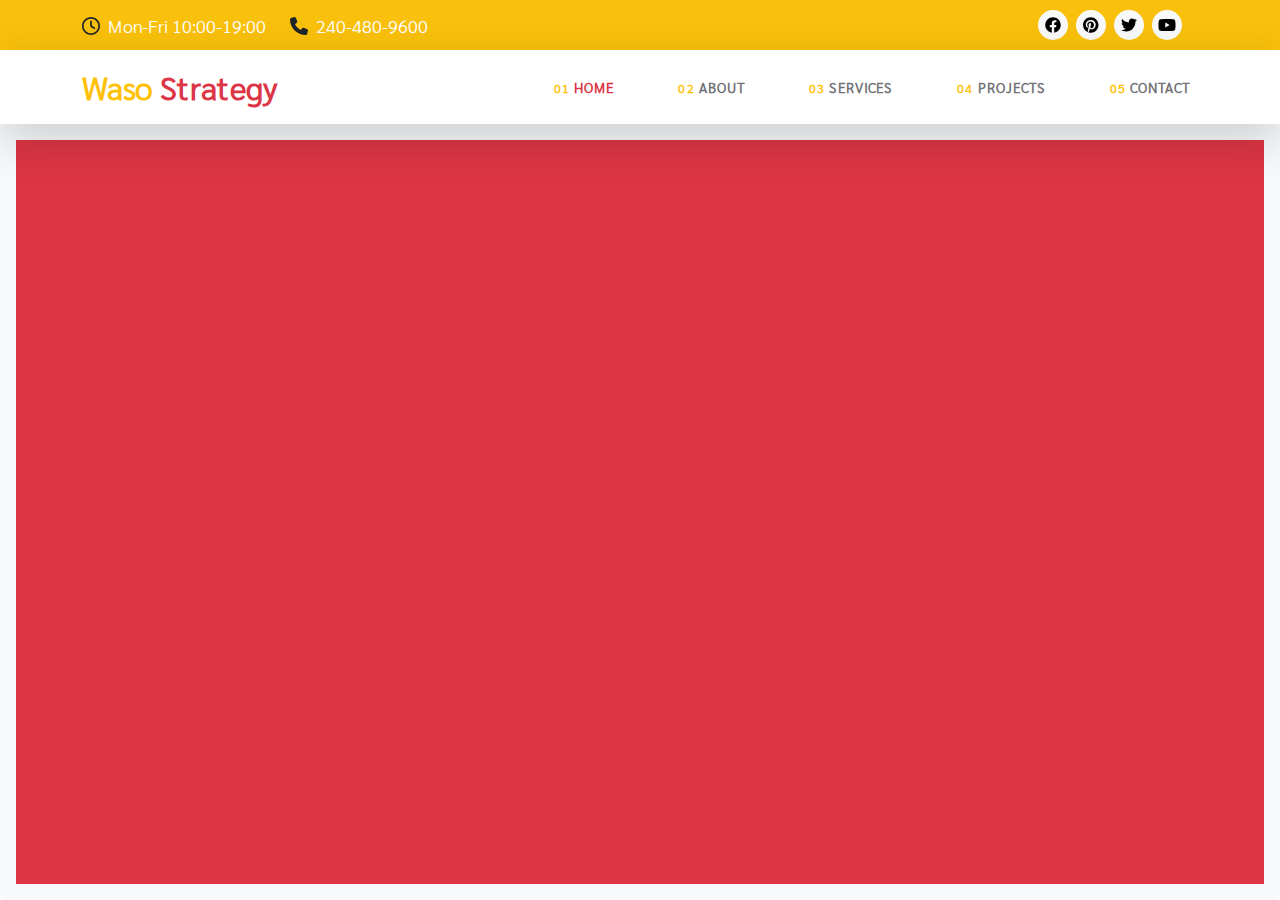
==== index.html @ 87e6c74a "Add Scrollspy" ====
<!DOCTYPE html>
<html lang="en">

<head>
  <meta charset="UTF-8">
  <meta http-equiv="X-UA-Compatible" content="IE=edge">
  <meta name="viewport" content="width=device-width, initial-scale=1.0">
  <meta name="description" content="Live viewing of Waso Strategy HTML CSS template" />
  <!-- Add favicon -->
  <link rel="apple-touch-icon" sizes="180x180" href="/content/assets/images/favicon/apple-touch-icon.png">
  <link rel="icon" type="image/png" sizes="32x32" href="/content/assets/images/favicon/favicon-32x32.png">
  <link rel="icon" type="image/png" sizes="16x16" href="/content/assets/images/favicon/favicon-16x16.png">
  <link rel="manifest" href="/content/assets/images/favicon/site.webmanifest">
  <!-- Vendors css -->
  <!-- Font Awesome Free 6.2.1 by @fontawesome - https://fontawesome.com -->
  <link rel="stylesheet" href="https://cdnjs.cloudflare.com/ajax/libs/font-awesome/6.2.1/css/all.min.css"
    integrity="sha512-MV7K8+y+gLIBoVD59lQIYicR65iaqukzvf/nwasF0nqhPay5w/9lJmVM2hMDcnK1OnMGCdVK+iQrJ7lzPJQd1w=="
    crossorigin="anonymous" referrerpolicy="no-referrer" />
  <!-- Bootstrap  v5.2.3 (https://getbootstrap.com/) -->
  <link rel="stylesheet" href="/content/css/vendors/bootstrap.min.css">
  <!-- main css -->
  <link rel=" stylesheet" href="/content/css/style.css">
  <title>Waso Strategy</title>
</head>

<body>
  <!-- Start upper-navbar -->
  <nav class="navbar main-background d-none d-lg-block upper-navbar">
    <div class="container">
      <div class="upper-navbar__content d-flex align-items-center justify-content-between w-100">
        <div class="d-flex align-items-center gap-4">
          <div class="d-flex align-items-center upper-navbar__content__icon">
            <span class="me-2"><i class="fa-regular fa-clock"></i></span>
            <p class="text-white">Mon-Fri 10:00-19:00</p>
          </div>
          <div class="d-flex align-items-center upper-navbar__content__icon">
            <span class="me-2"><i class="fa-solid fa-phone"></i></span>
            <a href="tel:240-480-9600" class="text-decoration-none text-white">240-480-9600</a>
          </div>
        </div>
        <ul class="list-unstyled d-flex align-items-center mb-0 gap-2 pe-3 upper-navbar__content__social">
          <li class="main-icon bg-light rounded-5"><a href="www.facebook.com" class="text-black"><i
                class="fa-brands fa-facebook"></i></a></li>
          <li class="main-icon bg-light rounded-5"><a href="www.pinterest.com" class="text-black"><i
                class="fa-brands fa-pinterest"></i></a></li>
          <li class="main-icon bg-light rounded-5"><a href="www.twitter.com" class="text-black"><i
                class="fa-brands fa-twitter"></i></a></li>
          <li class="main-icon bg-light rounded-5"><a href="www.youtube.com" class="text-black"><i
                class="fa-brands fa-youtube"></i></a></li>
        </ul>
      </div>
    </div>
    </div>
  </nav>
  <!-- End upper-navbar -->
  <!-- Start navbar -->
  <nav class="navbar navbar-expand-lg bg-white position-sticky shadow-lg main-navbar top-0" id="main-navbar">
    <div class="container  justify-content-between w-100">
      <a href="#" class="navbar-brand navbar-logo fs-2 fw-bolder"><span class="text-warning">Waso</span>
        <span class="text-danger">Strategy</span></a>
      <button class="navbar-toggler" type="button" data-bs-toggle="collapse" data-bs-target="#navbarSupportedContent"
        aria-controls="navbarSupportedContent" aria-expanded="false" aria-label="Toggle navigation">
        <span class="navbar-toggler-icon"></span>
      </button>
      <div class="collapse navbar-collapse justify-content-end" id="navbarSupportedContent">
        <ul class="navbar-nav mb-2 mb-lg-0 gap-lg-5 main-navbar__nav-item">
          <li class="nav-item">
            <a class="nav-link text-muted-custom" href="#Section1"><small class="text-warning"><strong>01</strong>
              </small>HOME</a>
          </li>
          <li class="nav-item">
            <a class="nav-link text-muted-custom" href="#Section2"><small class="text-warning"><strong>02</strong>
              </small>ABOUT</a>
          </li>
          <li class="nav-item">
            <a class="nav-link text-muted-custom" href="#Section3"><small class="text-warning"><strong>03</strong>
              </small>SERVICES</a>
          </li>
          <li class="nav-item">
            <a class="nav-link text-muted-custom" href="#Section4"><small class="text-warning"><strong>04</strong>
              </small>PROJECTS</a>
          </li>
          <li class="nav-item">
            <a class="nav-link text-muted-custom" href="#Section5"><small class="text-warning"><strong>05</strong>
              </small>CONTACT</a>
          </li>
        </ul>
      </div>
    </div>
  </nav>
  <!-- End navbar -->
  <!-- Start scrollspy -->
  <main data-bs-spy="scroll" data-bs-target="#main-navbar" data-bs-root-margin="0px 0px -40%"
    data-bs-smooth-scroll="true" class="scrollspy-example bg-light p-3 rounded-2" tabindex="0">
    <section id="Section1"></section>
    <section id="Section2"></section>
    <section id="Section3"></section>
    <section id="Section4"></section>
    <section id="Section5"></section>
  </main>

  <!-- End scrollspy -->
  <!-- Font Awesome Free 6.2.1 by @fontawesome - https://fontawesome.com -->
  <script src="/content/js/Vendors/all.min.js"></script>
  <!-- Bootstrap v5.2.3 (https://getbootstrap.com/) -->
  <script src="/content/js/Vendors/bootstrap.bundle.min.js"></script>
</body>

</html>
---- content/css/style.css ----
/*
-File Map
-Start global (5-54)
*/
/* Start global */
:root {
	--main-color: #f9c10b;
	--sub-color: #dc3545;
	--black-color: #333;
	--muted-color: #717275;
	--font-family: "Sarabun";
	--font-size: 1rem;
	--long-delay: 0.6s;
	--short-delay: 0.4s;
}
* {
	padding: 0;
	margin: 0;
	box-sizing: border-box;
}
@font-face {
	font-family: "Sarabun";
	src: url("../assets/fonts/Sarabun/Sarabun-Light.eot Sarabun-Light.eot");
	src: url("../assets/fonts/Sarabun/Sarabun-Light.eot?#iefix")
			format("embedded-opentype"),
		url("../assets/fonts/Sarabun/Sarabun-Light.woff2") format("woff2"),
		url("../assets/fonts/Sarabun/Sarabun-Light.woff") format("woff"),
		url("../assets/fonts/Sarabun/Sarabun-Light.ttf") format("truetype"),
		url("../assets/fonts/Sarabun/Sarabun-Light.svg#Sarabun-Light") format("svg");
	font-weight: 300;
	font-style: normal;
	font-display: swap;
}
body {
	font-family: var(--font-family), sans-serif;
}
.main-color {
	background-color: var(--main-color);
}
.main-background {
	background-color: var(--main-color);
}
.sub-color {
	color: var(--sub-color);
}
.main-icon {
	height: 30px;
	width: 30px;
	line-height: 30px;
	text-align: center;
}
.main-fs {
	font-size: var(--font-size);
}
.text-muted-custom {
	color: var(--muted-color);
}
p {
	margin-bottom: 0;
}
/* End global */
/* Start upper navbar */
.upper-navbar {
	padding: 10px 0;
}
.upper-navbar__content__icon {
	font-size: 1.125rem;
}
.upper-navbar__content__social li {
	cursor: pointer;
}
.upper-navbar__content__social li a {
	transition: color var(--short-delay);
}
.upper-navbar__content__social li:hover a {
	color: var(--main-color) !important;
}
/*end upper navbar */
/* Start navbar */
.main-navbar__nav-item li a {
	font-weight: 700;
	font-size: 0.875rem;
	letter-spacing: 1px;
}
.navbar-nav .nav-link.active {
	color: var(--sub-color);
}
.main-navbar__nav-item li:hover a {
	color: var(--sub-color);
}
.main-navbar__nav-item li a small strong {
	letter-spacing: 1.2px;
}
/* End navbar */
/* Start main */
#Section1 {
	height: calc(100vh - 156px);
	background-color: #dc3545;
}
/* End main */
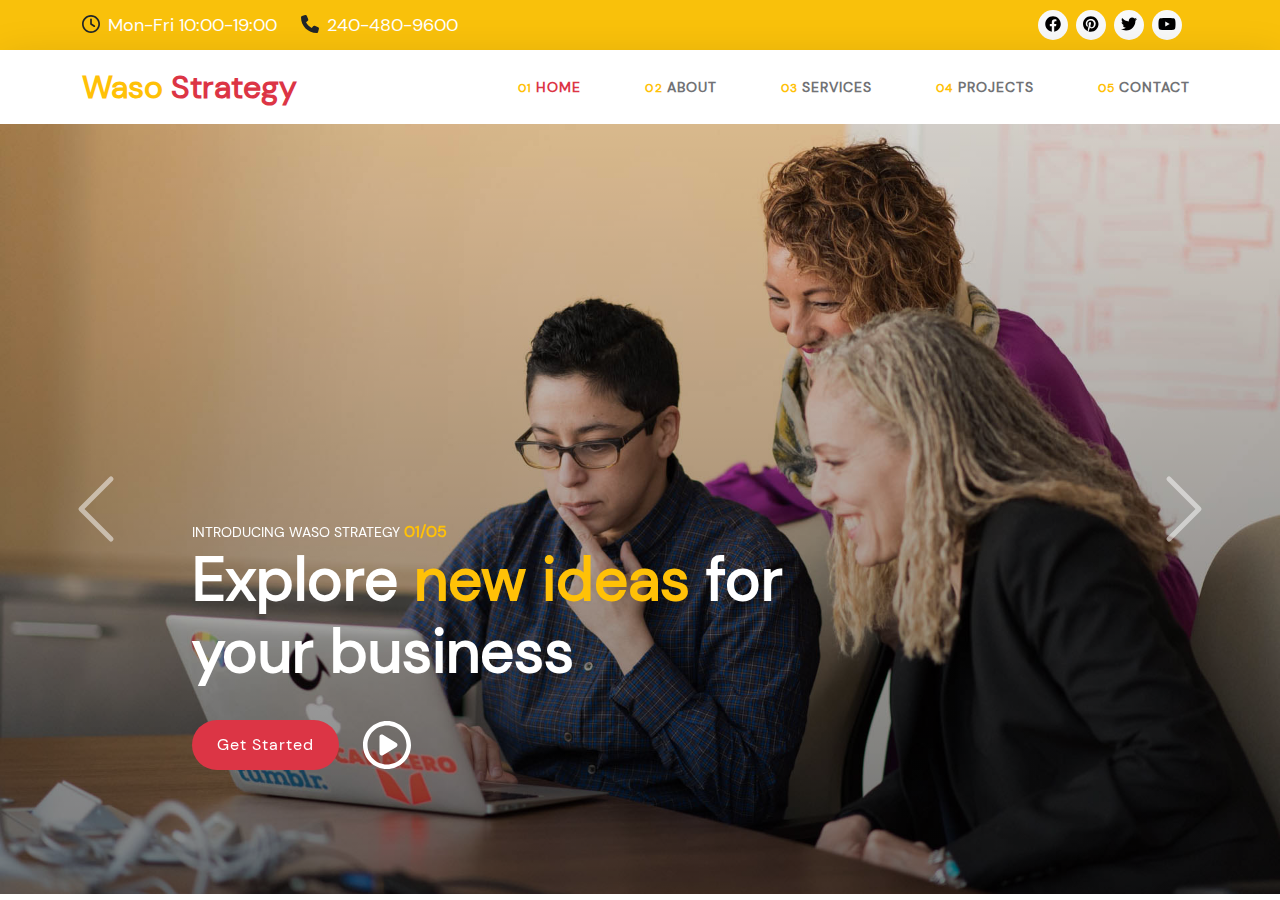
==== commit 800c1dfc: "Add section-1" ====
--- a/index.html
+++ b/index.html
@@ -91,8 +91,66 @@
   <!-- End navbar -->
   <!-- Start scrollspy -->
   <main data-bs-spy="scroll" data-bs-target="#main-navbar" data-bs-root-margin="0px 0px -40%"
-    data-bs-smooth-scroll="true" class="scrollspy-example bg-light p-3 rounded-2" tabindex="0">
-    <section id="Section1"></section>
+    data-bs-smooth-scroll="true" class="scrollspy-example bg-light  rounded-2" tabindex="0">
+    <!-- Start Section 1 -->
+    <section id="Section1">
+      <div id="carouselExampleCaptions" class="carousel slide h-100" data-bs-ride="false">
+        <div class="carousel-inner">
+
+          <div class="carousel-item active ">
+            <div class="carousel-caption d-flex align-items-start flex-column">
+              <div>
+                <small class="text-uppercase small">Introducing Waso Strategy</small>
+                <strong class="text-warning">01/05</strong>
+              </div>
+              <div>
+                <h2 class="text-start">Explore <span class="text-warning">new ideas</span> for <br>
+                  your business
+                </h2>
+              </div>
+              <div class="d-flex align-items-center mt-4">
+                <a href="#Section2" class="custom-btn btn">Get Started</a>
+                <a class="popup-youtube  ms-4" href="https://www.youtube.com/watch?v=RBtlPT23PTM">
+                  <i class="fa-regular fa-circle-play text-white"></i>
+                </a>
+              </div>
+            </div>
+          </div>
+          <div class="carousel-item">
+            <div class="carousel-caption d-flex align-items-start flex-column">
+              <div>
+                <small class="text-uppercase small">Supporting New Project</small>
+                <strong class="text-warning">01/05</strong>
+              </div>
+              <div>
+                <h2 class="text-start">Strategic Planning for <br> your <span class="text-warning">next project</span>
+                </h2>
+              </div>
+              <div class="d-flex align-items-center mt-4">
+                <a href="#Section2" class="custom-btn btn">Explore
+                  Capabilities</a>
+                <a class="popup-youtube  ms-4" href="https://www.youtube.com/watch?v=RBtlPT23PTM">
+                  <i class="fa-regular fa-circle-play text-white"></i>
+                </a>
+              </div>
+            </div>
+          </div>
+        </div>
+
+        <button class="carousel-control-prev" type="button" data-bs-target="#carouselExampleCaptions"
+          data-bs-slide="prev">
+          <span class="carousel-control-prev-icon" aria-hidden="true"></span>
+          <span class="visually-hidden">Previous</span>
+        </button>
+        <button class="carousel-control-next" type="button" data-bs-target="#carouselExampleCaptions"
+          data-bs-slide="next">
+          <span class="carousel-control-next-icon" aria-hidden="true"></span>
+          <span class="visually-hidden">Next</span>
+        </button>
+
+      </div>
+    </section>
+    <!-- End Section 1 -->
     <section id="Section2"></section>
     <section id="Section3"></section>
     <section id="Section4"></section>
--- a/content/css/style.css
+++ b/content/css/style.css
@@ -6,12 +6,25 @@
 :root {
 	--main-color: #f9c10b;
 	--sub-color: #dc3545;
-	--black-color: #333;
+	--dark-color: #000000;
+	--white-color: #ffffff;
 	--muted-color: #717275;
-	--font-family: "Sarabun";
+	--font-family: "DM Sans";
 	--font-size: 1rem;
 	--long-delay: 0.6s;
 	--short-delay: 0.4s;
+
+	--h1-font-size: 60px;
+	--h2-font-size: 42px;
+	--h3-font-size: 36px;
+	--h4-font-size: 32px;
+	--h5-font-size: 24px;
+	--h6-font-size: 22px;
+	--p-font-size: 18px;
+
+	--font-weight-normal: 400;
+	--font-weight-medium: 500;
+	--font-weight-bold: 700;
 }
 * {
 	padding: 0;
@@ -19,20 +32,51 @@
 	box-sizing: border-box;
 }
 @font-face {
-	font-family: "Sarabun";
-	src: url("../assets/fonts/Sarabun/Sarabun-Light.eot Sarabun-Light.eot");
-	src: url("../assets/fonts/Sarabun/Sarabun-Light.eot?#iefix")
+	font-family: "DM Sans";
+	src: url("/content/assets/fonts/DM-Sans/DMSans-Regular.eot");
+	src: url("/content/assets/fonts/DM-Sans/DMSans-Regular.eot?#iefix")
 			format("embedded-opentype"),
-		url("../assets/fonts/Sarabun/Sarabun-Light.woff2") format("woff2"),
-		url("../assets/fonts/Sarabun/Sarabun-Light.woff") format("woff"),
-		url("../assets/fonts/Sarabun/Sarabun-Light.ttf") format("truetype"),
-		url("../assets/fonts/Sarabun/Sarabun-Light.svg#Sarabun-Light") format("svg");
-	font-weight: 300;
+		url("/content/assets/fonts/DM-Sans/DMSans-Regular.woff2") format("woff2"),
+		url("/content/assets/fonts/DM-Sans/DMSans-Regular.woff") format("woff"),
+		url("/content/assets/fonts/DM-Sans/DMSans-Regular.ttf") format("truetype"),
+		url("/content/assets/fonts/DM-Sans/DMSans-Regular.svg#DMSans-Regular")
+			format("svg");
+	font-weight: normal;
 	font-style: normal;
 	font-display: swap;
 }
+
 body {
 	font-family: var(--font-family), sans-serif;
+}
+h1,
+h2,
+h3,
+h4,
+h5,
+h6 {
+	font-weight: var(--font-weight-bold);
+}
+h1 {
+	font-size: var(--h1-font-size);
+}
+h2 {
+	font-size: var(--h2-font-size);
+}
+h3 {
+	font-size: var(--h3-font-size);
+	line-height: inherit;
+}
+h4 {
+	font-size: var(--h4-font-size);
+	line-height: inherit;
+}
+h5 {
+	font-size: var(--h5-font-size);
+	line-height: normal;
+}
+h6 {
+	font-size: var(--h6-font-size);
 }
 .main-color {
 	background-color: var(--main-color);
@@ -93,8 +137,66 @@
 }
 /* End navbar */
 /* Start main */
+/* Start section-1 */
+
 #Section1 {
-	height: calc(100vh - 156px);
-	background-color: #dc3545;
-}
+	height: calc(100vh - 130px);
+}
+.carousel-inner {
+	height: inherit;
+}
+.carousel-item {
+	height: inherit;
+	background-repeat: no-repeat;
+	background-size: cover;
+	background-position: center;
+}
+.carousel-item:first-of-type {
+	background-image: linear-gradient(to top, #0000007c, #00000025),
+		url(/content/assets/images/Section1/First-Slide.jpg);
+}
+.carousel-item:last-of-type {
+	background-image: linear-gradient(to top, #0000007c, #00000025),
+		url(/content/assets/images/Section1/Second-Slide.jpg);
+}
+.carousel-caption {
+	margin-bottom: 5.25rem;
+}
+.carousel-caption h2 {
+	font-size: var(--h1-font-size);
+}
+.custom-btn {
+	color: var(--white-color);
+	background-color: var(--sub-color);
+	font-weight: var(--font-weight-normal);
+	padding: 0.75rem 1.5rem;
+	border-radius: 6.25rem;
+	letter-spacing: 1px;
+}
+.custom-btn:hover {
+	background-color: var(--main-color);
+}
+.popup-youtube svg {
+	font-size: 3rem;
+	transition: color var(--short-delay);
+}
+.popup-youtube:hover svg {
+	font-size: 3rem;
+	color: var(--main-color) !important;
+}
+.carousel-control-prev-icon,
+.carousel-control-next-icon {
+	height: 5rem;
+	width: 5rem;
+}
+/*  `sm` applies to x-small devices (portrait phones, less than 576px) */
+@media (max-width: 575.98px) {
+	.carousel-caption h2 {
+		font-size: var(--h4-font-size);
+	}
+	.custom-btn {
+		font-size: 0.8125rem;
+	}
+}
+/* End section-1 */
 /* End main */
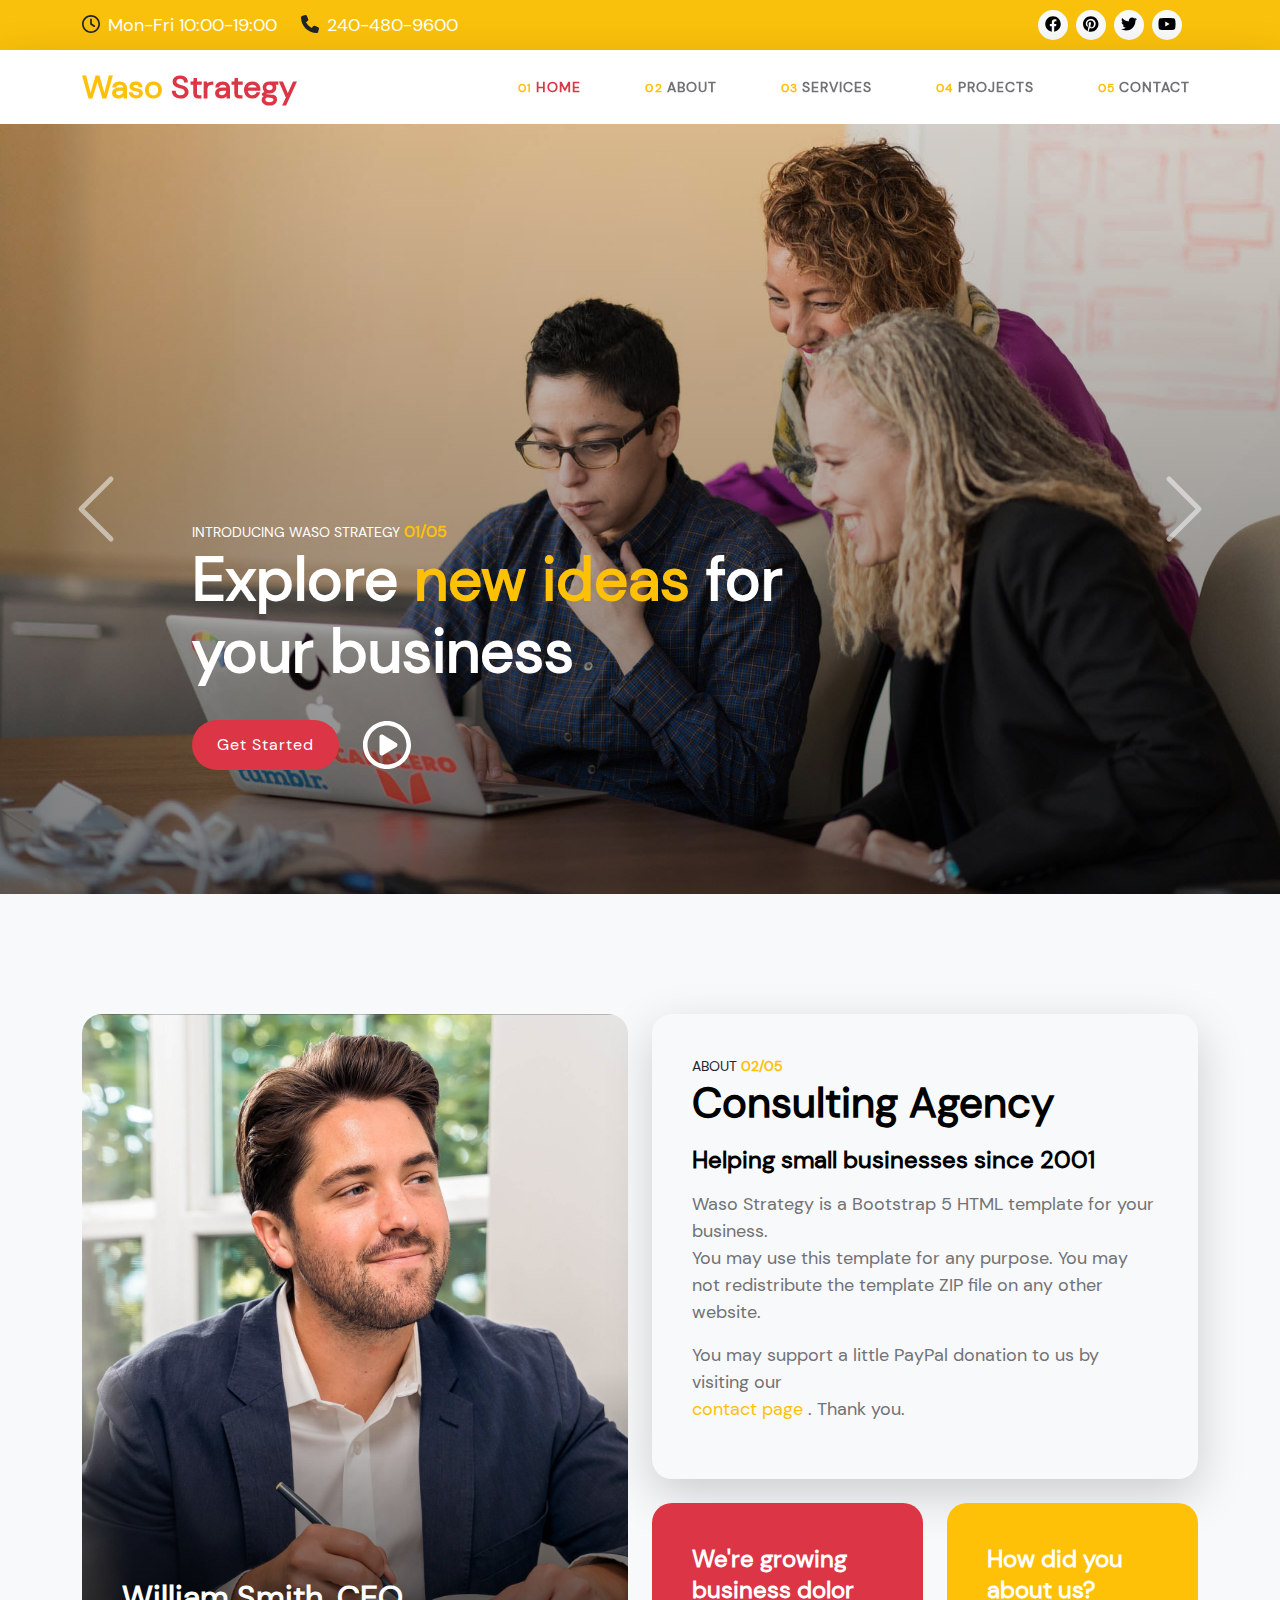
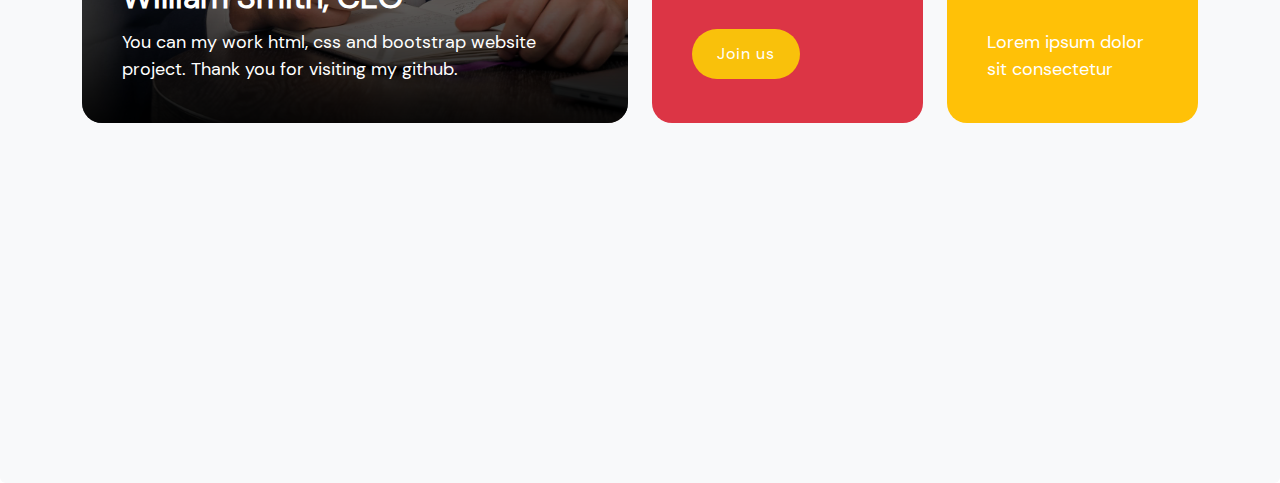
==== commit 2a02c963: "Add Section-2 done." ====
--- a/index.html
+++ b/index.html
@@ -54,7 +54,8 @@
   </nav>
   <!-- End upper-navbar -->
   <!-- Start navbar -->
-  <nav class="navbar navbar-expand-lg bg-white position-sticky shadow-lg main-navbar top-0" id="main-navbar">
+  <nav class="navbar navbar-expand-lg bg-white position-sticky shadow-lg main-navbar top-0 zindex-sticky"
+    id="main-navbar">
     <div class="container  justify-content-between w-100">
       <a href="#" class="navbar-brand navbar-logo fs-2 fw-bolder"><span class="text-warning">Waso</span>
         <span class="text-danger">Strategy</span></a>
@@ -104,7 +105,7 @@
                 <strong class="text-warning">01/05</strong>
               </div>
               <div>
-                <h2 class="text-start">Explore <span class="text-warning">new ideas</span> for <br>
+                <h2 class="text-start text-white">Explore <span class="text-warning">new ideas</span> for <br>
                   your business
                 </h2>
               </div>
@@ -123,7 +124,8 @@
                 <strong class="text-warning">01/05</strong>
               </div>
               <div>
-                <h2 class="text-start">Strategic Planning for <br> your <span class="text-warning">next project</span>
+                <h2 class="text-start text-white">Strategic Planning for <br> your <span class="text-warning">next
+                    project</span>
                 </h2>
               </div>
               <div class="d-flex align-items-center mt-4">
@@ -151,8 +153,55 @@
       </div>
     </section>
     <!-- End Section 1 -->
-    <section id="Section2"></section>
-    <section id="Section3"></section>
+    <!-- Start Section 2 -->
+    <section id="Section2" class="section-padding">
+      <div class="container">
+        <div class="row">
+          <!-- left card -->
+          <div class="col-md-6 col-sm-12 mb-5 mb-lg-0">
+            <div class="h-100 custom-rounded overflow-hidden">
+              <div class="about-img h-100 about-card d-flex flex-column justify-content-end">
+                <h4 class="text-white">William Smith, CEO</h4>
+                <p class="text-white">You can my work html, css and bootstrap website project. Thank you for visiting my
+                  github.</p>
+              </div>
+            </div>
+          </div>
+          <!-- right card -->
+          <div class="col-md-6 col-sm-12">
+            <div class="custom-rounded">
+              <!-- top -->
+              <div class="about-card custom-rounded shadow-lg mb-4">
+                <small class="text-uppercase">About <strong class="text-warning">02/05</strong></small>
+                <h2 class="mb-3 ">Consulting Agency</h2>
+                <h5 class="mb-3">Helping small businesses since 2001</h5>
+                <p class="mb-3 text-muted-custom ">Waso Strategy is a Bootstrap 5 HTML template for your business. <br>
+                  You may use this template for any purpose. You may not
+                  redistribute the template ZIP file on any other website.</p>
+                <p class="mb-3 text-muted-custom ">You may support a little PayPal donation to us by visiting our <br>
+                  <a href="https://github.com/hishamk1999" class="text-warning text-decoration-none">contact page</a>
+                  . Thank you.
+                </p>
+              </div>
+              <!-- bottom -->
+              <div class="d-flex algin-items-center gap-4">
+                <div class="bg-danger about-card custom-rounded">
+                  <h5 class="mb-4 text-white">We're growing business dolor</h5>
+                  <a href="#Section3" class="join-btn btn">Join us</a>
+                </div>
+                <div class="bg-warning about-card custom-rounded">
+                  <h5 class="text-white mb-4">How did you about us?</h5>
+                  <p class="text-white">Lorem ipsum dolor sit consectetur</p>
+                </div>
+              </div>
+            </div>
+          </div>
+        </div>
+
+      </div>
+    </section>
+    <!-- End Section 2 -->
+    <section id="Section3" class="section-padding"></section>
     <section id="Section4"></section>
     <section id="Section5"></section>
   </main>
--- a/content/css/style.css
+++ b/content/css/style.css
@@ -49,6 +49,13 @@
 body {
 	font-family: var(--font-family), sans-serif;
 }
+h2,
+h3,
+h4,
+h5,
+h6 {
+	color: var(--dark-color);
+}
 h1,
 h2,
 h3,
@@ -101,8 +108,78 @@
 }
 p {
 	margin-bottom: 0;
+	color: var(--p-color);
+	font-size: var(--p-font-size);
+	font-weight: var(--font-weight-normal);
+}
+.section-padding {
+	padding: 7.5rem 0;
+}
+.custom-rounded {
+	border-radius: 20px;
 }
 /* End global */
+/*---------------------------------------
+  RESPONSIVE STYLES               
+-----------------------------------------*/
+@media screen and (max-width: 991px) {
+	h1 {
+		font-size: 48px;
+	}
+
+	h2 {
+		font-size: 36px;
+	}
+
+	h3 {
+		font-size: 32px;
+	}
+
+	h4 {
+		font-size: 28px;
+	}
+
+	h5 {
+		font-size: 20px;
+	}
+
+	h6 {
+		font-size: 18px;
+	}
+
+	.site-footer {
+		text-align: center;
+	}
+}
+
+@media screen and (max-width: 480px) {
+	h1 {
+		font-size: 38px;
+	}
+
+	h2 {
+		font-size: 32px;
+	}
+
+	h3 {
+		font-size: 28px;
+	}
+
+	h4 {
+		font-size: 24px;
+	}
+
+	h5 {
+		font-size: 20px;
+	}
+	.section-padding {
+		padding: 7.5rem 0;
+	}
+	.copyright-text {
+		padding-bottom: 10px;
+	}
+}
+
 /* Start upper navbar */
 .upper-navbar {
 	padding: 10px 0;
@@ -142,30 +219,30 @@
 #Section1 {
 	height: calc(100vh - 130px);
 }
-.carousel-inner {
+#Section1 .carousel-inner {
 	height: inherit;
 }
-.carousel-item {
+#Section1 .carousel-item {
 	height: inherit;
 	background-repeat: no-repeat;
 	background-size: cover;
 	background-position: center;
 }
-.carousel-item:first-of-type {
+#Section1 .carousel-item:first-of-type {
 	background-image: linear-gradient(to top, #0000007c, #00000025),
 		url(/content/assets/images/Section1/First-Slide.jpg);
 }
-.carousel-item:last-of-type {
+#Section1 .carousel-item:last-of-type {
 	background-image: linear-gradient(to top, #0000007c, #00000025),
 		url(/content/assets/images/Section1/Second-Slide.jpg);
 }
-.carousel-caption {
+#Section1 .carousel-caption {
 	margin-bottom: 5.25rem;
 }
-.carousel-caption h2 {
+#Section1 .carousel-caption h2 {
 	font-size: var(--h1-font-size);
 }
-.custom-btn {
+#Section1 .custom-btn {
 	color: var(--white-color);
 	background-color: var(--sub-color);
 	font-weight: var(--font-weight-normal);
@@ -173,30 +250,76 @@
 	border-radius: 6.25rem;
 	letter-spacing: 1px;
 }
-.custom-btn:hover {
+#Section1 .custom-btn:hover {
 	background-color: var(--main-color);
 }
-.popup-youtube svg {
+#Section1 .popup-youtube svg {
 	font-size: 3rem;
 	transition: color var(--short-delay);
 }
-.popup-youtube:hover svg {
+#Section1 .popup-youtube:hover svg {
 	font-size: 3rem;
 	color: var(--main-color) !important;
 }
-.carousel-control-prev-icon,
-.carousel-control-next-icon {
+#Section1 .carousel-control-prev-icon,
+#Section1 .carousel-control-next-icon {
 	height: 5rem;
 	width: 5rem;
 }
 /*  `sm` applies to x-small devices (portrait phones, less than 576px) */
 @media (max-width: 575.98px) {
-	.carousel-caption h2 {
+	#Section1 .carousel-caption h2 {
 		font-size: var(--h4-font-size);
 	}
-	.custom-btn {
+	#Section1 .custom-btn {
 		font-size: 0.8125rem;
 	}
 }
 /* End section-1 */
+/* Start section-2 */
+#Section2 .about-card {
+	padding: 2.5rem;
+}
+#Section2 .join-btn {
+	color: var(--white-color);
+	background-color: var(--main-color);
+	font-weight: var(--font-weight-medium);
+	padding: 0.75rem 1.5rem;
+	border-radius: 6.25rem;
+	letter-spacing: 1px;
+	transition: background var(--short-delay), color var(--short-delay);
+}
+#Section2 .join-btn:hover {
+	background-color: var(--white-color);
+	color: var(--dark-color);
+}
+#Section2 .about-img {
+	background-image: linear-gradient(
+			0turn,
+			rgba(0, 0, 0, 0.932),
+			rgba(0, 0, 0, 0),
+			rgba(0, 0, 0, 0)
+		),
+		url(/content/assets/images/Section2/About.jpg);
+	background-size: cover;
+	background-position: center;
+}
+@media (max-width: 575.98px) {
+	#Section2 .about-img {
+		height: 350px !important;
+	}
+	#Section2 .about-card {
+		padding: 1.875rem;
+	}
+	#Section2 .join-btn {
+		padding: 0.5rem 1rem;
+	}
+}
+
+@media screen and (max-width: 991px) {
+	.Section2 .about-card {
+		padding: 1.875rem;
+	}
+}
+/* End section-2 */
 /* End main */
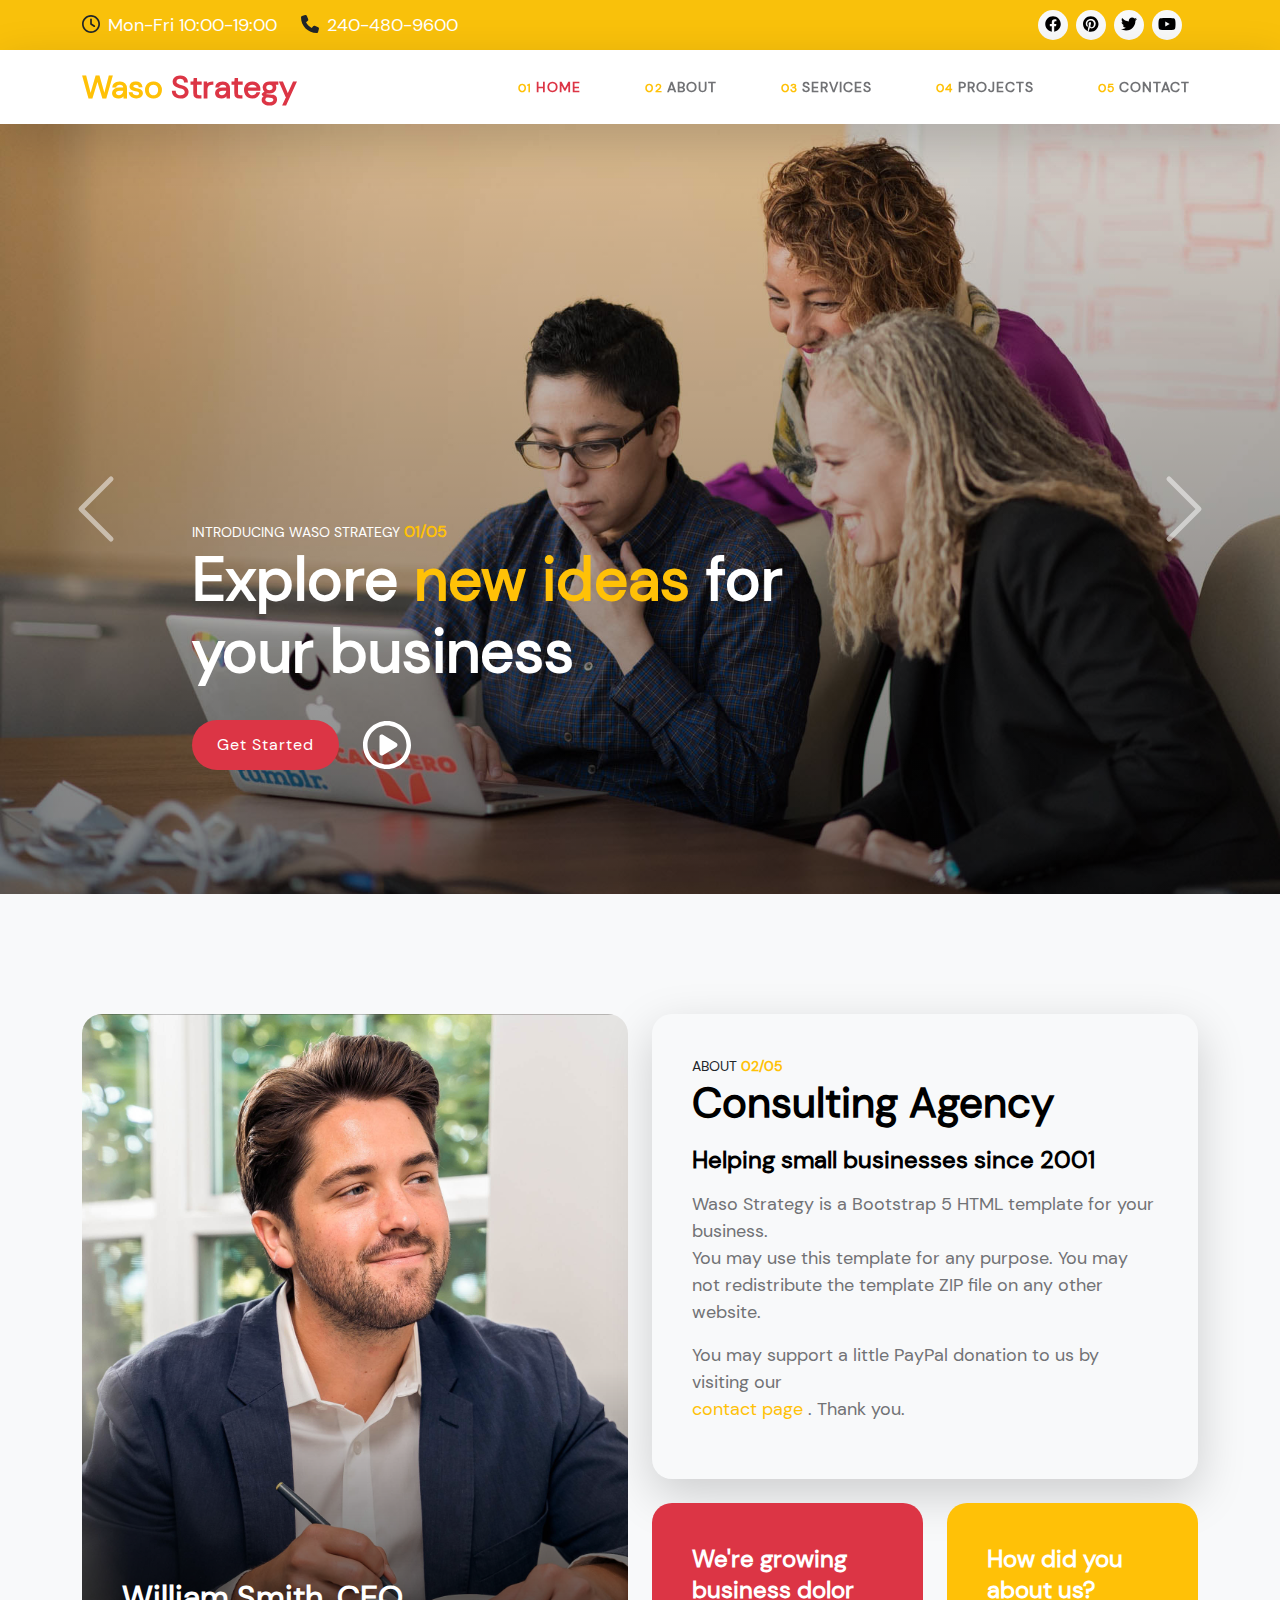
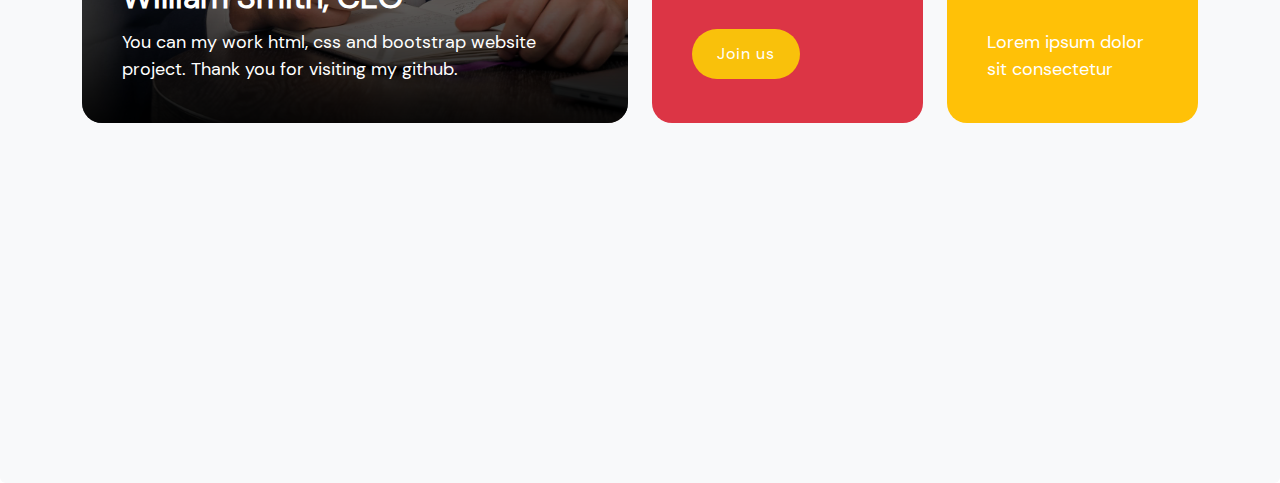
==== commit d29f2ae9: "Add z-index to main navbar." ====
--- a/index.html
+++ b/index.html
@@ -201,7 +201,9 @@
       </div>
     </section>
     <!-- End Section 2 -->
+    <!-- Start Section 3 -->
     <section id="Section3" class="section-padding"></section>
+    <!-- End Section 3 -->
     <section id="Section4"></section>
     <section id="Section5"></section>
   </main>
--- a/content/css/style.css
+++ b/content/css/style.css
@@ -198,6 +198,9 @@
 }
 /*end upper navbar */
 /* Start navbar */
+.main-navbar {
+	z-index: 100;
+}
 .main-navbar__nav-item li a {
 	font-weight: 700;
 	font-size: 0.875rem;
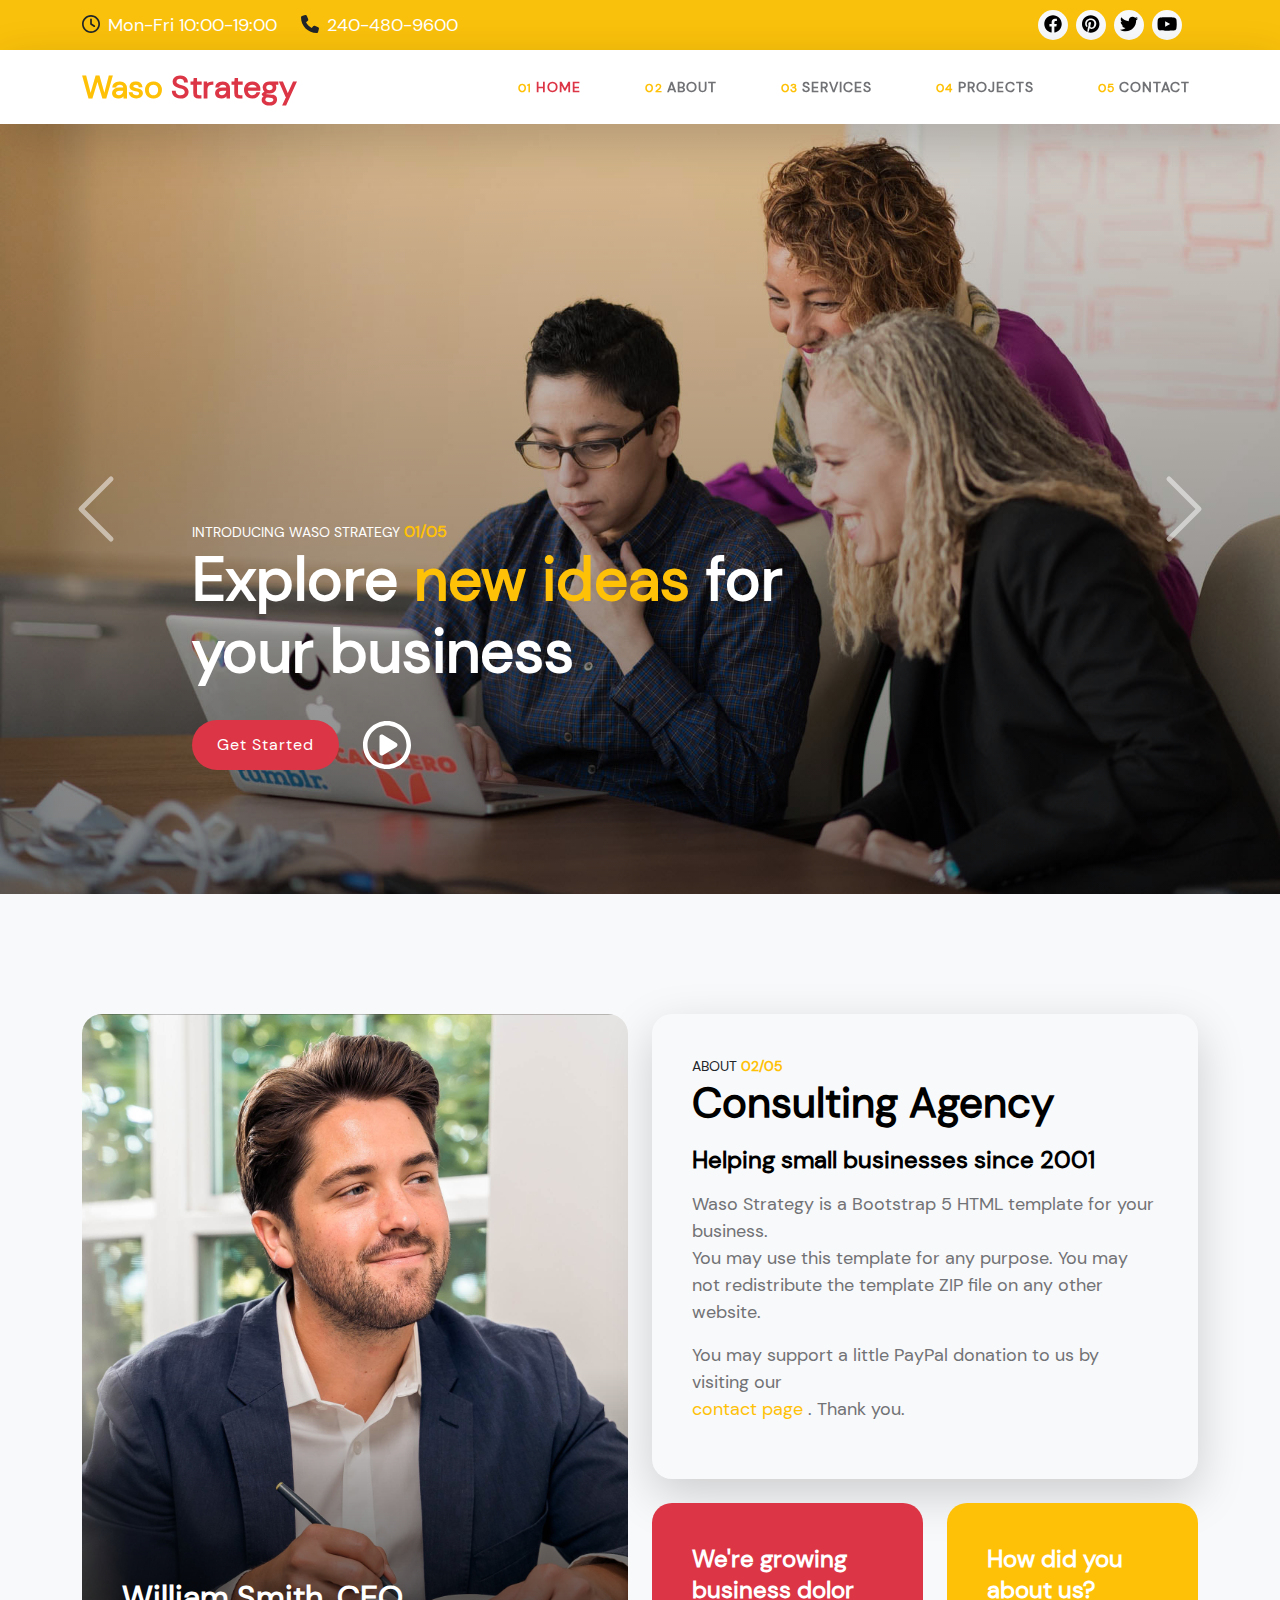
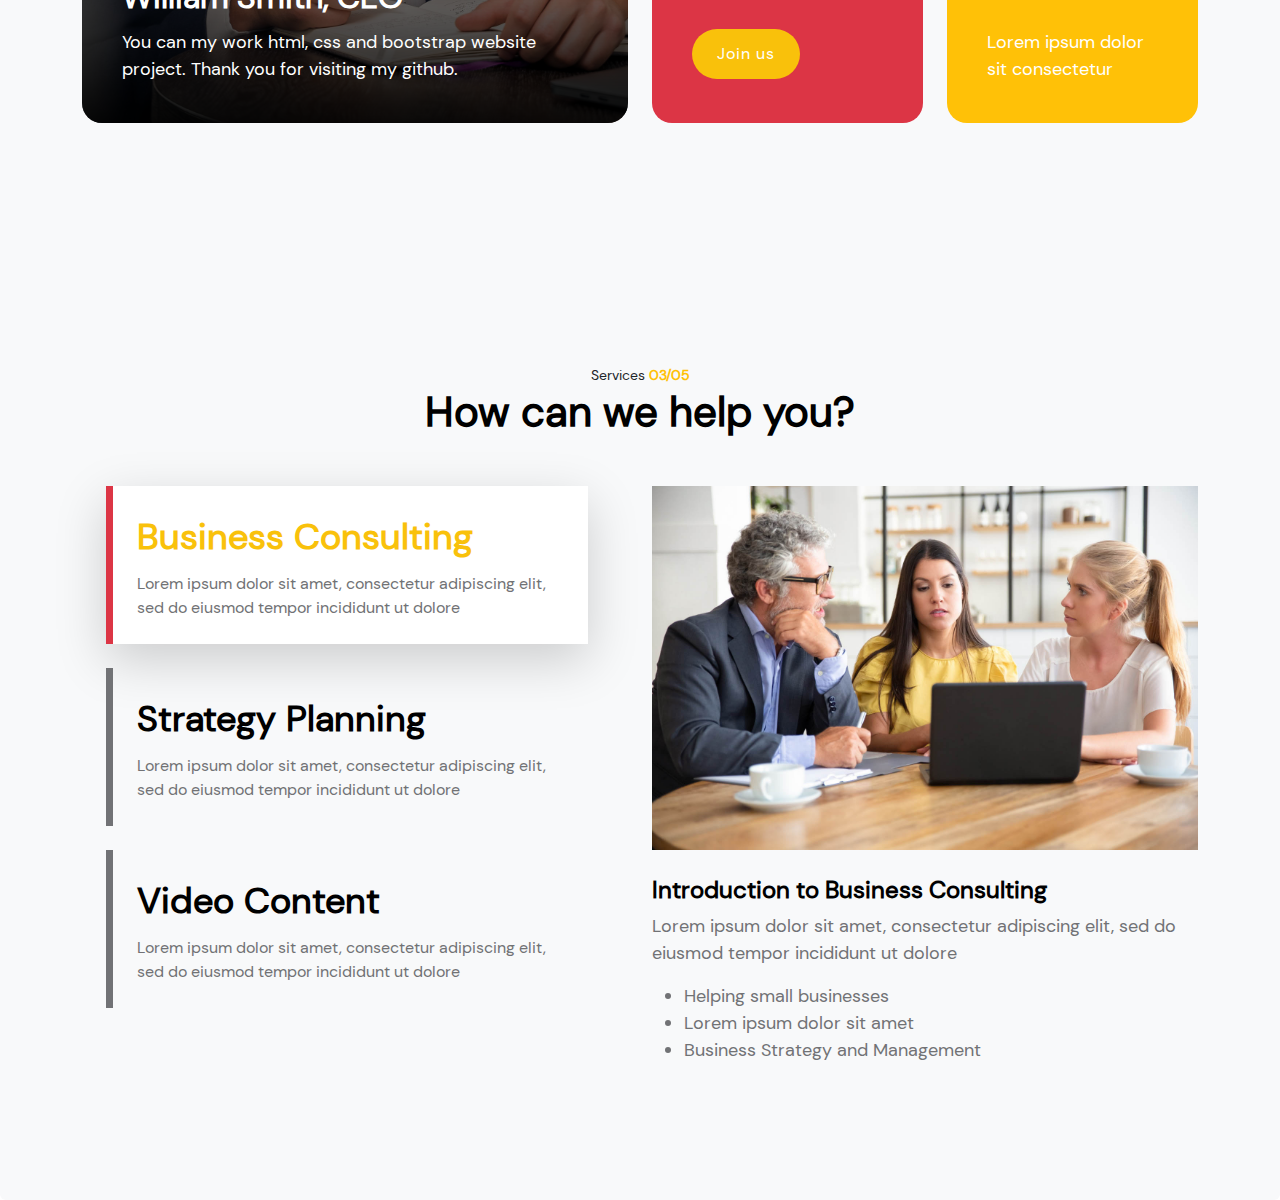
==== commit 18fe7b89: "Finished Section 3." ====
--- a/index.html
+++ b/index.html
@@ -202,7 +202,91 @@
     </section>
     <!-- End Section 2 -->
     <!-- Start Section 3 -->
-    <section id="Section3" class="section-padding"></section>
+    <section id="Section3" class="section-padding">
+      <div class="container">
+        <div class="Section3__Header text-center mb-5">
+          <small>Services <strong class="text-warning">03/05</strong></small>
+          <h2>How can we help you?</h2>
+        </div>
+        <div class="row align-items-start">
+          <!-- Buttons -->
+          <div class="col-lg-6 col-12">
+            <div class="nav flex-column nav-pills me-3" id="v-pills-tab" role="tablist" aria-orientation="vertical">
+              <!-- Button-1 -->
+              <button class="nav-link rounded-0 ms-4 mb-4 me-4 p-4 active text-start" id="v-pills-business-tab"
+                data-bs-toggle="pill" data-bs-target="#v-pills-business" type="button" role="tab"
+                aria-controls="v-pills-business" aria-selected="true">
+                <h3>Business Consulting</h3>
+                <span class="text-muted-custom">Lorem ipsum dolor sit amet, consectetur adipiscing elit, sed do eiusmod
+                  tempor incididunt ut
+                  dolore</span>
+              </button>
+              <!-- Button-2 -->
+              <button class="nav-link rounded-0 ms-4 mb-4 me-4 p-4 text-start" id="v-pills-strategy-tab"
+                data-bs-toggle="pill" data-bs-target="#v-pills-strategy" type="button" role="tab"
+                aria-controls="v-pills-strategy" aria-selected="false">
+                <h3>Strategy Planning</h3>
+                <span class="text-muted-custom">Lorem ipsum dolor sit amet, consectetur adipiscing elit, sed do eiusmod
+                  tempor incididunt ut
+                  dolore</span>
+              </button>
+              <!-- Button-3 -->
+              <button class="nav-link rounded-0 ms-4 mb-4 me-4 p-4 text-start" id="v-pills-video-tab"
+                data-bs-toggle="pill" data-bs-target="#v-pills-video" type="button" role="tab"
+                aria-controls="v-pills-video" aria-selected="false">
+                <h3>Video Content</h3>
+                <span class="text-muted-custom">Lorem ipsum dolor sit amet, consectetur adipiscing elit, sed do eiusmod
+                  tempor incididunt ut
+                  dolore</span>
+              </button>
+            </div>
+          </div>
+          <!-- Content -->
+          <div class="col-lg-6 col-12">
+            <div class="tab-content" id="v-pills-tabContent">
+              <!-- content-1 -->
+              <div class="tab-pane fade show active" id="v-pills-business" role="tabpanel"
+                aria-labelledby="v-pills-business-tab" tabindex="0">
+                <img class="w-100" src="content/assets/images/Section3/Contect-1.jpg" alt="Content 1">
+                <h5 class="mt-4 mb-2">Introduction to Business Consulting</h5>
+                <p class="mb-3">Lorem ipsum dolor sit amet, consectetur adipiscing elit, sed do eiusmod
+                  tempor incididunt ut dolore</p>
+                <ul>
+                  <li>Helping small businesses</li>
+                  <li>Lorem ipsum dolor sit amet</li>
+                  <li>Business Strategy and Management</li>
+                </ul>
+              </div>
+              <!-- content-2 -->
+              <div class="tab-pane fade" id="v-pills-strategy" role="tabpanel" aria-labelledby="v-pills-strategy-tab"
+                tabindex="0">
+                <img class="w-100" src="content/assets/images/Section3/Content-2.jpg" alt="content 2">
+                <h5 class="mt-4 mb-2">Strategy Planning</h5>
+                <div class="row">
+                  <div class="col-lg-6 col-12">
+                    <p>
+                      Lorem ipsum dolor sit amet, consectetur adipiscing elit, sed do eiusmod tempor dolore
+                    </p>
+                  </div>
+                  <div class="col-lg-6 col-12">
+                    <p>
+                      Lorem ipsum dolor sit amet, consectetur adipiscing elit, sed do eiusmod tempor dolore
+                    </p>
+                  </div>
+                </div>
+              </div>
+              <!-- content-3 -->
+              <div class="tab-pane fade" id="v-pills-video" role="tabpanel" aria-labelledby="v-pills-video-tab"
+                tabindex="0">
+                <img class="w-100" src="content/assets/images/Section3/Content-3.jpg" alt="Content 3">
+                <h5 class="mt-4 mb-2">Video Content</h5>
+                <p>Lorem ipsum dolor sit amet, consectetur adipiscing elit, sed do eiusmod tempor incididunt ut dolore
+                </p>
+              </div>
+            </div>
+          </div>
+        </div>
+    </section>
     <!-- End Section 3 -->
     <section id="Section4"></section>
     <section id="Section5"></section>
--- a/content/css/style.css
+++ b/content/css/style.css
@@ -86,7 +86,7 @@
 	font-size: var(--h6-font-size);
 }
 .main-color {
-	background-color: var(--main-color);
+	color: var(--main-color);
 }
 .main-background {
 	background-color: var(--main-color);
@@ -108,9 +108,14 @@
 }
 p {
 	margin-bottom: 0;
-	color: var(--p-color);
+	color: var(--muted-color);
 	font-size: var(--p-font-size);
 	font-weight: var(--font-weight-normal);
+}
+ul li {
+  color: var(--muted-color);
+  font-size: var(--p-font-size);
+  font-weight: var(--font-weight-normal);
 }
 .section-padding {
 	padding: 7.5rem 0;
@@ -325,4 +330,30 @@
 	}
 }
 /* End section-2 */
+/* Start section-3 */
+#Section3 .nav-pills .nav-link {
+	border: 0;
+	border-left: 7px solid var(--muted-color) !important;
+	transition: all 0.4s ease-in-out;
+}
+#Section3 .nav-pills .nav-link:hover {
+	border-left-color: var(--sub-color) !important;
+	background: var(--white-color);
+	box-shadow: 0 1rem 3rem rgb(0 0 0 / 18%);
+}
+#Section3 .nav-pills .nav-link h3 {
+	transition: color 0.4s ease-in-out;
+}
+#Section3 .nav-pills .nav-link:hover h3 {
+	color: var(--main-color);
+}
+#Section3 .nav-pills .nav-link.active {
+	border-left-color: var(--sub-color) !important;
+	background: var(--white-color);
+	box-shadow: 0 1rem 3rem rgb(0 0 0 / 18%);
+}
+#Section3 .nav-pills .nav-link.active h3 {
+	color: var(--main-color);
+}
+/* End section-3 */
 /* End main */
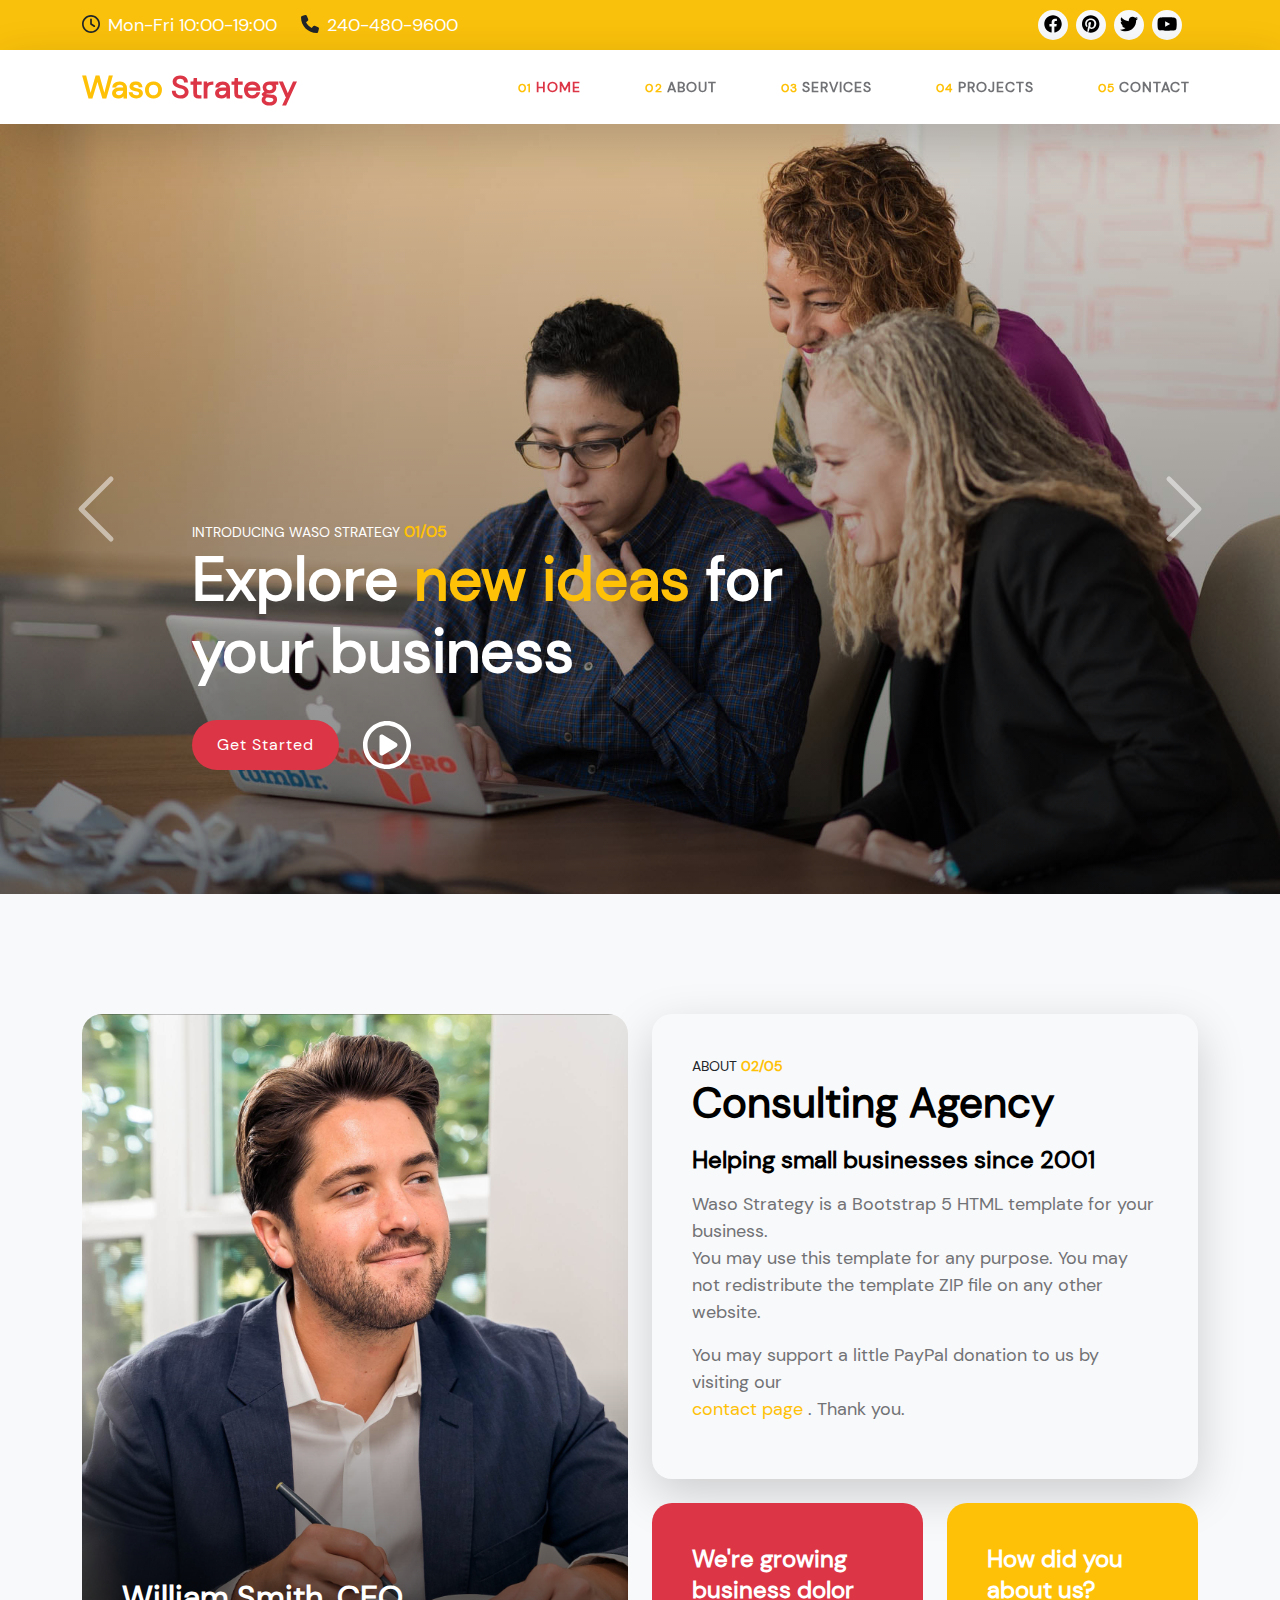
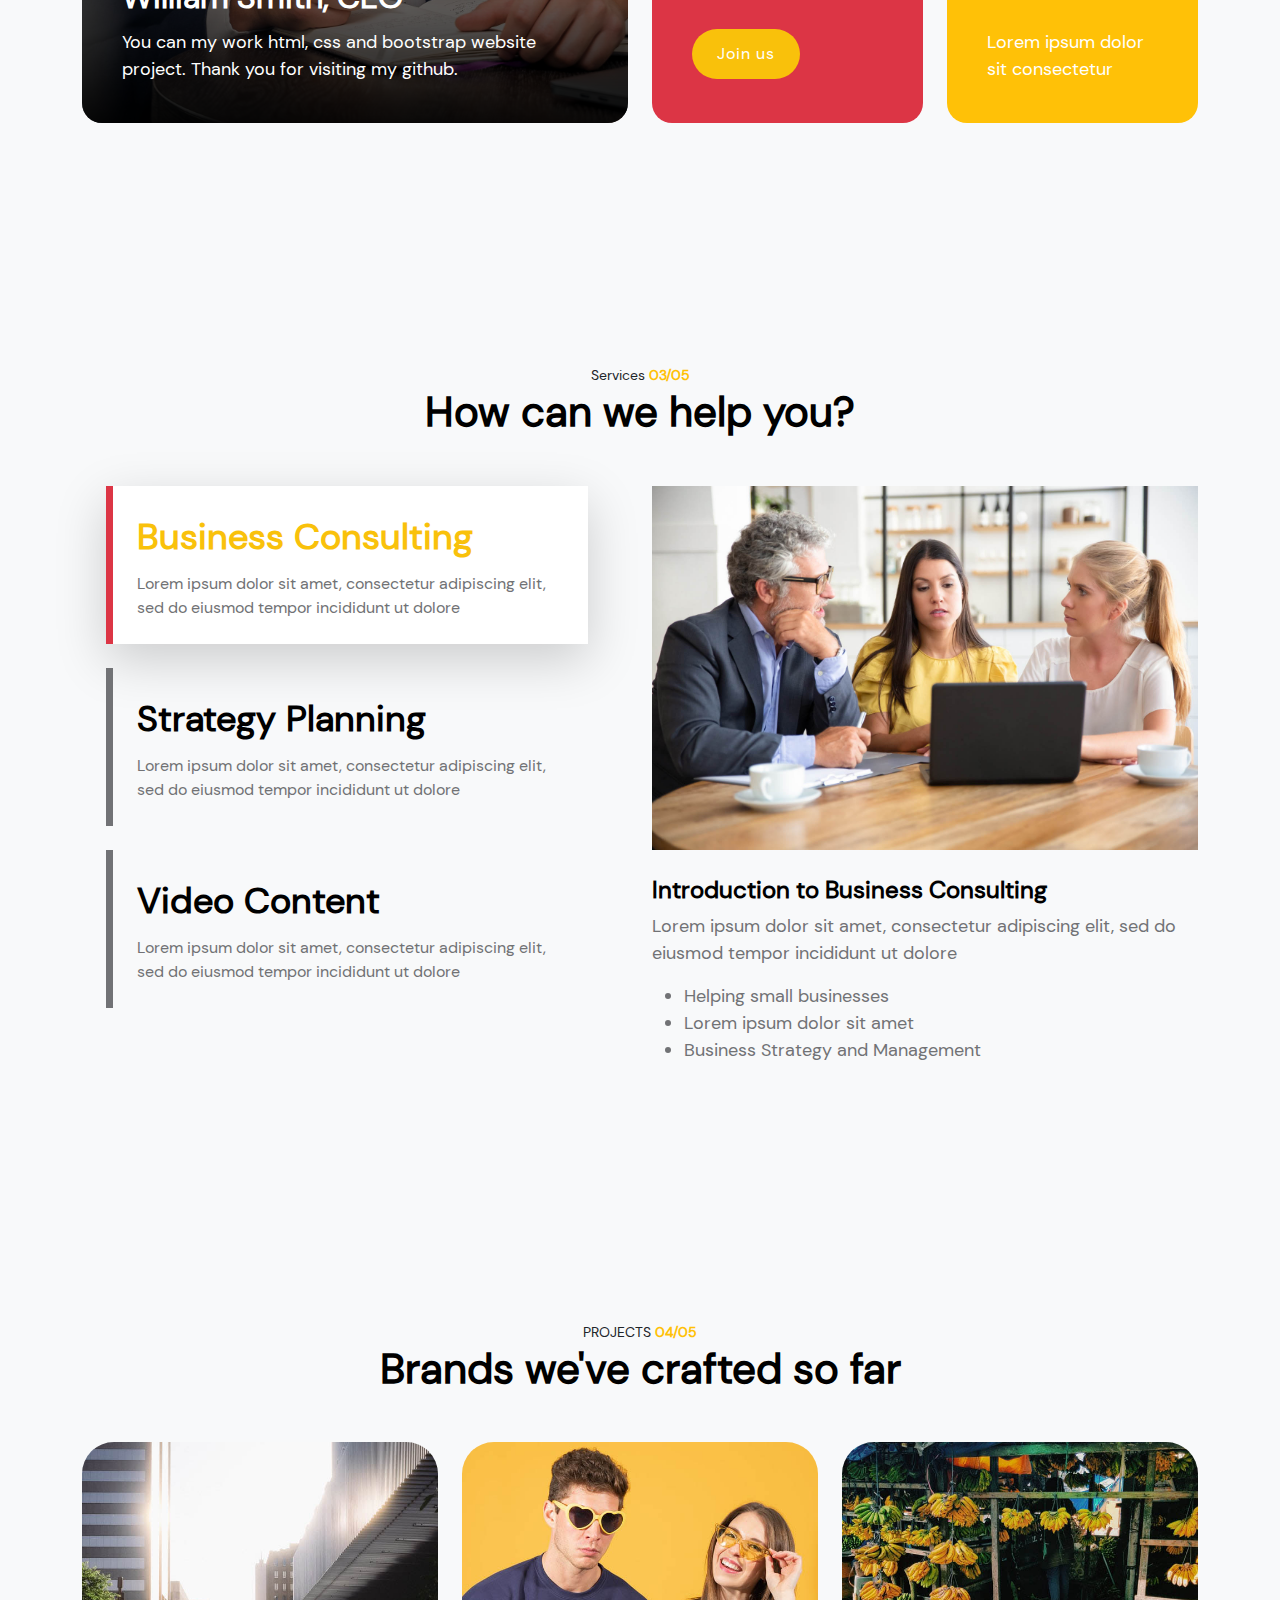
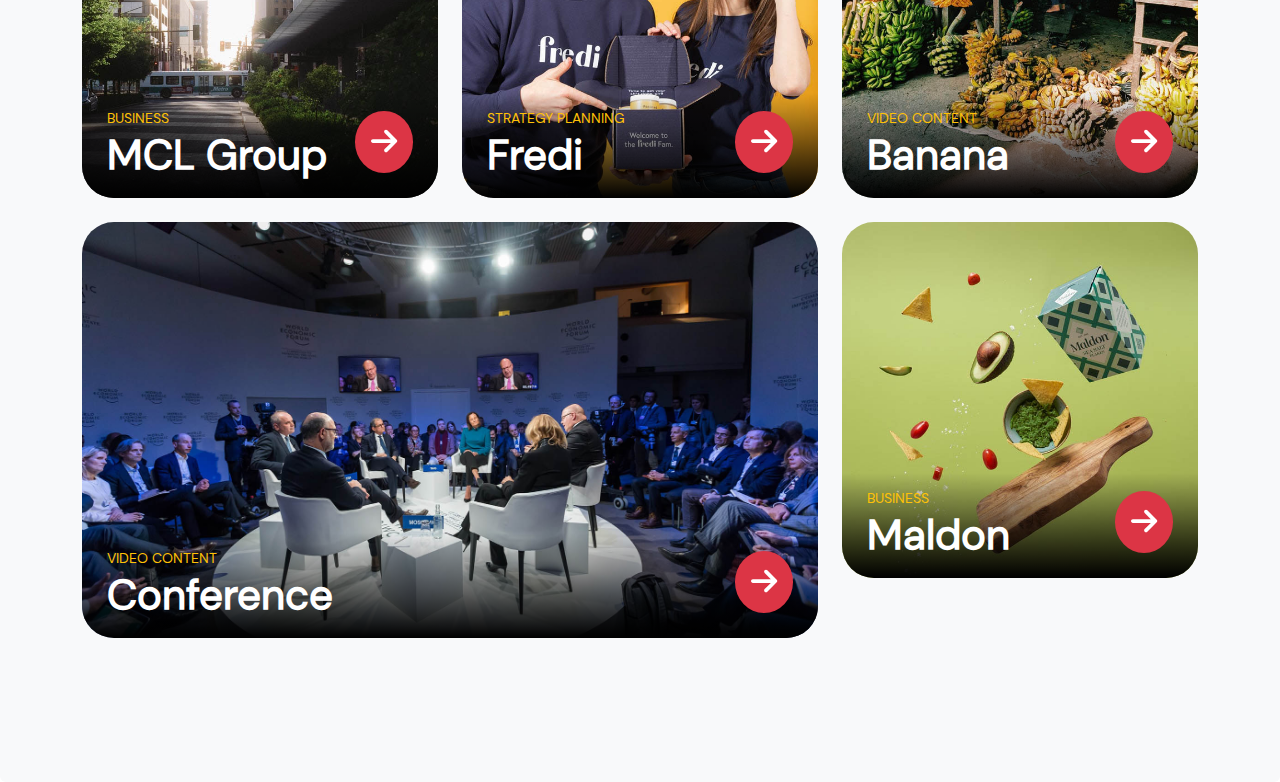
==== commit e666fa9c: "Finish Section 4." ====
--- a/index.html
+++ b/index.html
@@ -7,19 +7,19 @@
   <meta name="viewport" content="width=device-width, initial-scale=1.0">
   <meta name="description" content="Live viewing of Waso Strategy HTML CSS template" />
   <!-- Add favicon -->
-  <link rel="apple-touch-icon" sizes="180x180" href="/content/assets/images/favicon/apple-touch-icon.png">
-  <link rel="icon" type="image/png" sizes="32x32" href="/content/assets/images/favicon/favicon-32x32.png">
-  <link rel="icon" type="image/png" sizes="16x16" href="/content/assets/images/favicon/favicon-16x16.png">
-  <link rel="manifest" href="/content/assets/images/favicon/site.webmanifest">
+  <link rel="apple-touch-icon" sizes="180x180" href="content/assets/images/favicon/apple-touch-icon.png">
+  <link rel="icon" type="image/png" sizes="32x32" href="content/assets/images/favicon/favicon-32x32.png">
+  <link rel="icon" type="image/png" sizes="16x16" href="content/assets/images/favicon/favicon-16x16.png">
+  <link rel="manifest" href="content/assets/images/favicon/site.webmanifest">
   <!-- Vendors css -->
   <!-- Font Awesome Free 6.2.1 by @fontawesome - https://fontawesome.com -->
   <link rel="stylesheet" href="https://cdnjs.cloudflare.com/ajax/libs/font-awesome/6.2.1/css/all.min.css"
     integrity="sha512-MV7K8+y+gLIBoVD59lQIYicR65iaqukzvf/nwasF0nqhPay5w/9lJmVM2hMDcnK1OnMGCdVK+iQrJ7lzPJQd1w=="
     crossorigin="anonymous" referrerpolicy="no-referrer" />
   <!-- Bootstrap  v5.2.3 (https://getbootstrap.com/) -->
-  <link rel="stylesheet" href="/content/css/vendors/bootstrap.min.css">
+  <link rel="stylesheet" href="content/css/vendors/bootstrap.min.css">
   <!-- main css -->
-  <link rel=" stylesheet" href="/content/css/style.css">
+  <link rel=" stylesheet" href="content/css/style.css">
   <title>Waso Strategy</title>
 </head>
 
@@ -288,15 +288,117 @@
         </div>
     </section>
     <!-- End Section 3 -->
-    <section id="Section4"></section>
+    <!-- Start Section 4 -->
+    <section id="Section4" class="section-padding">
+      <div class="container">
+        <div class="row">
+          <div class="text-center Section4__header">
+            <small class="text-uppercase">Projects <strong class="text-warning">04/05</strong></small>
+            <h2 class="mb-5">Brands we've crafted so far</h2>
+          </div>
+          <div class="col-lg-4 col-12">
+            <div class="Section4__thumb overflow-hidden rounded-5 position-relative mb-4">
+              <a href="#">
+                <img class="w-100" src="content/assets/images/Section4/MCL-Group.jpg" alt="MCL-Group">
+                <div class="Section4__thumb__info">
+                  <div class="Section4__title position-absolute">
+                    <small class="text-warning text-uppercase">Business</small>
+                    <h2 class="text-white">MCL Group</h2>
+                  </div>
+                  <div class="Section4__btn position-absolute mt-4">
+                    <span class="custom-btn btn">
+                      <i class="fa-solid fa-arrow-right"></i>
+                    </span>
+                  </div>
+                </div>
+              </a>
+            </div>
+          </div>
+          <div class="col-lg-4 col-12">
+            <div class="Section4__thumb overflow-hidden rounded-5 position-relative mb-4">
+              <a href="#">
+                <img class="w-100" src="content/assets/images/Section4/Fredi.jpg" alt="Fredi">
+                <div class="Section4__thumb__info">
+                  <div class="Section4__title position-absolute">
+                    <small class="text-warning text-uppercase">Strategy Planning</small>
+                    <h2 class="text-white">Fredi</h2>
+                  </div>
+                  <div class="Section4__btn position-absolute mt-4">
+                    <span class="custom-btn btn">
+                      <i class="fa-solid fa-arrow-right"></i>
+                    </span>
+                  </div>
+                </div>
+              </a>
+            </div>
+          </div>
+          <div class="col-lg-4 col-12">
+            <div class="Section4__thumb overflow-hidden rounded-5 position-relative mb-4">
+              <a href="#">
+                <img class="w-100" src="content/assets/images/Section4/Banana.jpg" alt="Banana">
+                <div class="Section4__thumb__info">
+                  <div class="Section4__title position-absolute">
+                    <small class="text-warning text-uppercase">Video Content</small>
+                    <h2 class="text-white">Banana</h2>
+                  </div>
+                  <div class="Section4__btn position-absolute mt-4">
+                    <span class="custom-btn btn">
+                      <i class="fa-solid fa-arrow-right"></i>
+                    </span>
+                  </div>
+                </div>
+              </a>
+            </div>
+          </div>
+          <div class="col-lg-8 col-12">
+            <div class="Section4__thumb  Section4__thumb-large overflow-hidden rounded-5 position-relative mb-4">
+              <a href="#">
+                <img class="w-100 Section4__thumb__image" src="content/assets/images/Section4/Conference.jpg"
+                  alt="Conference">
+                <div class="Section4__thumb__info">
+                  <div class="Section4__title position-absolute">
+                    <small class="text-warning text-uppercase">Video Content</small>
+                    <h2 class="text-white">Conference</h2>
+                  </div>
+                  <div class="Section4__btn position-absolute mt-4">
+                    <span class="custom-btn btn">
+                      <i class="fa-solid fa-arrow-right"></i>
+                    </span>
+                  </div>
+                </div>
+              </a>
+            </div>
+          </div>
+          <div class="col-lg-4 col-12">
+            <div class="Section4__thumb overflow-hidden rounded-5 position-relative mb-4">
+              <a href="#">
+                <img class="w-100" src="content/assets/images/Section4/Maldon.jpg" alt="Maldon">
+                <div class="Section4__thumb__info">
+                  <div class="Section4__title position-absolute">
+                    <small class="text-warning text-uppercase">Business</small>
+                    <h2 class="text-white">Maldon</h2>
+                  </div>
+                  <div class="Section4__btn position-absolute mt-4">
+                    <span class="custom-btn btn">
+                      <i class="fa-solid fa-arrow-right"></i>
+                    </span>
+                  </div>
+                </div>
+              </a>
+            </div>
+          </div>
+        </div>
+      </div>
+    </section>
+    <!-- End Section 4 -->
     <section id="Section5"></section>
   </main>
 
   <!-- End scrollspy -->
   <!-- Font Awesome Free 6.2.1 by @fontawesome - https://fontawesome.com -->
-  <script src="/content/js/Vendors/all.min.js"></script>
+  <script src="content/js/Vendors/all.min.js"></script>
   <!-- Bootstrap v5.2.3 (https://getbootstrap.com/) -->
-  <script src="/content/js/Vendors/bootstrap.bundle.min.js"></script>
+  <script src="content/js/Vendors/bootstrap.bundle.min.js"></script>
 </body>
 
 </html>--- a/content/css/style.css
+++ b/content/css/style.css
@@ -33,13 +33,13 @@
 }
 @font-face {
 	font-family: "DM Sans";
-	src: url("/content/assets/fonts/DM-Sans/DMSans-Regular.eot");
-	src: url("/content/assets/fonts/DM-Sans/DMSans-Regular.eot?#iefix")
+	src: url("../assets/fonts/DM-Sans/DMSans-Regular.eot");
+	src: url("../assets/fonts/DM-Sans/DMSans-Regular.eot?#iefix")
 			format("embedded-opentype"),
-		url("/content/assets/fonts/DM-Sans/DMSans-Regular.woff2") format("woff2"),
-		url("/content/assets/fonts/DM-Sans/DMSans-Regular.woff") format("woff"),
-		url("/content/assets/fonts/DM-Sans/DMSans-Regular.ttf") format("truetype"),
-		url("/content/assets/fonts/DM-Sans/DMSans-Regular.svg#DMSans-Regular")
+		url("../assets/fonts/DM-Sans/DMSans-Regular.woff2") format("woff2"),
+		url("../assets/fonts/DM-Sans/DMSans-Regular.woff") format("woff"),
+		url("../assets/fonts/DM-Sans/DMSans-Regular.ttf") format("truetype"),
+		url("../assets/fonts/DM-Sans/DMSans-Regular.svg#DMSans-Regular")
 			format("svg");
 	font-weight: normal;
 	font-style: normal;
@@ -113,9 +113,9 @@
 	font-weight: var(--font-weight-normal);
 }
 ul li {
-  color: var(--muted-color);
-  font-size: var(--p-font-size);
-  font-weight: var(--font-weight-normal);
+	color: var(--muted-color);
+	font-size: var(--p-font-size);
+	font-weight: var(--font-weight-normal);
 }
 .section-padding {
 	padding: 7.5rem 0;
@@ -127,6 +127,11 @@
 /*---------------------------------------
   RESPONSIVE STYLES               
 -----------------------------------------*/
+@media screen and (min-width: 1600px) {
+	.Section4__thumb-large {
+		min-height: 416px;
+	}
+}
 @media screen and (max-width: 991px) {
 	h1 {
 		font-size: 48px;
@@ -238,11 +243,11 @@
 }
 #Section1 .carousel-item:first-of-type {
 	background-image: linear-gradient(to top, #0000007c, #00000025),
-		url(/content/assets/images/Section1/First-Slide.jpg);
+		url(../assets/images/Section1/First-Slide.jpg);
 }
 #Section1 .carousel-item:last-of-type {
 	background-image: linear-gradient(to top, #0000007c, #00000025),
-		url(/content/assets/images/Section1/Second-Slide.jpg);
+		url(../assets/images/Section1/Second-Slide.jpg);
 }
 #Section1 .carousel-caption {
 	margin-bottom: 5.25rem;
@@ -308,7 +313,7 @@
 			rgba(0, 0, 0, 0),
 			rgba(0, 0, 0, 0)
 		),
-		url(/content/assets/images/Section2/About.jpg);
+		url(../assets/images/Section2/About.jpg);
 	background-size: cover;
 	background-position: center;
 }
@@ -356,4 +361,52 @@
 	color: var(--main-color);
 }
 /* End section-3 */
+/* Start section-4 */
+#Section4 .Section4__thumb {
+	transition: box-shadow 0.4s ease;
+}
+#Section4 .Section4__thumb img {
+	transition: transform 0.4s ease;
+}
+.Section4__thumb-large {
+	height: 416px;
+}
+.Section4__thumb__image {
+	object-fit: cover;
+	height: 100%;
+}
+.Section4__title {
+	background: linear-gradient(to top, var(--dark-color), transparent 90%);
+	bottom: 0;
+	right: 0;
+	left: 0;
+	padding: 25px 25px 10px;
+	transition: padding-bottom 0.4s ease;
+}
+.Section4__btn {
+	bottom: 25px;
+	right: 25px;
+}
+#Section4 .custom-btn {
+	color: var(--white-color);
+	font-size: 30px;
+	background-color: var(--sub-color);
+	padding: 7.5px 15px;
+	border-radius: 50%;
+	transition: background 0.4s ease;
+}
+/* Hover Handle */
+#Section4 .Section4__thumb:hover {
+	box-shadow: 0 1rem 3rem rgb(0 0 0 / 18%);
+}
+#Section4 .Section4__thumb:hover img {
+	transform: scale(1.1, 1.1);
+}
+#Section4 .Section4__thumb:hover .Section4__title {
+	padding-bottom: 30px;
+}
+#Section4 .Section4__thumb:hover .custom-btn {
+	background-color: var(--main-color);
+}
+/* End section-4 */
 /* End main */
